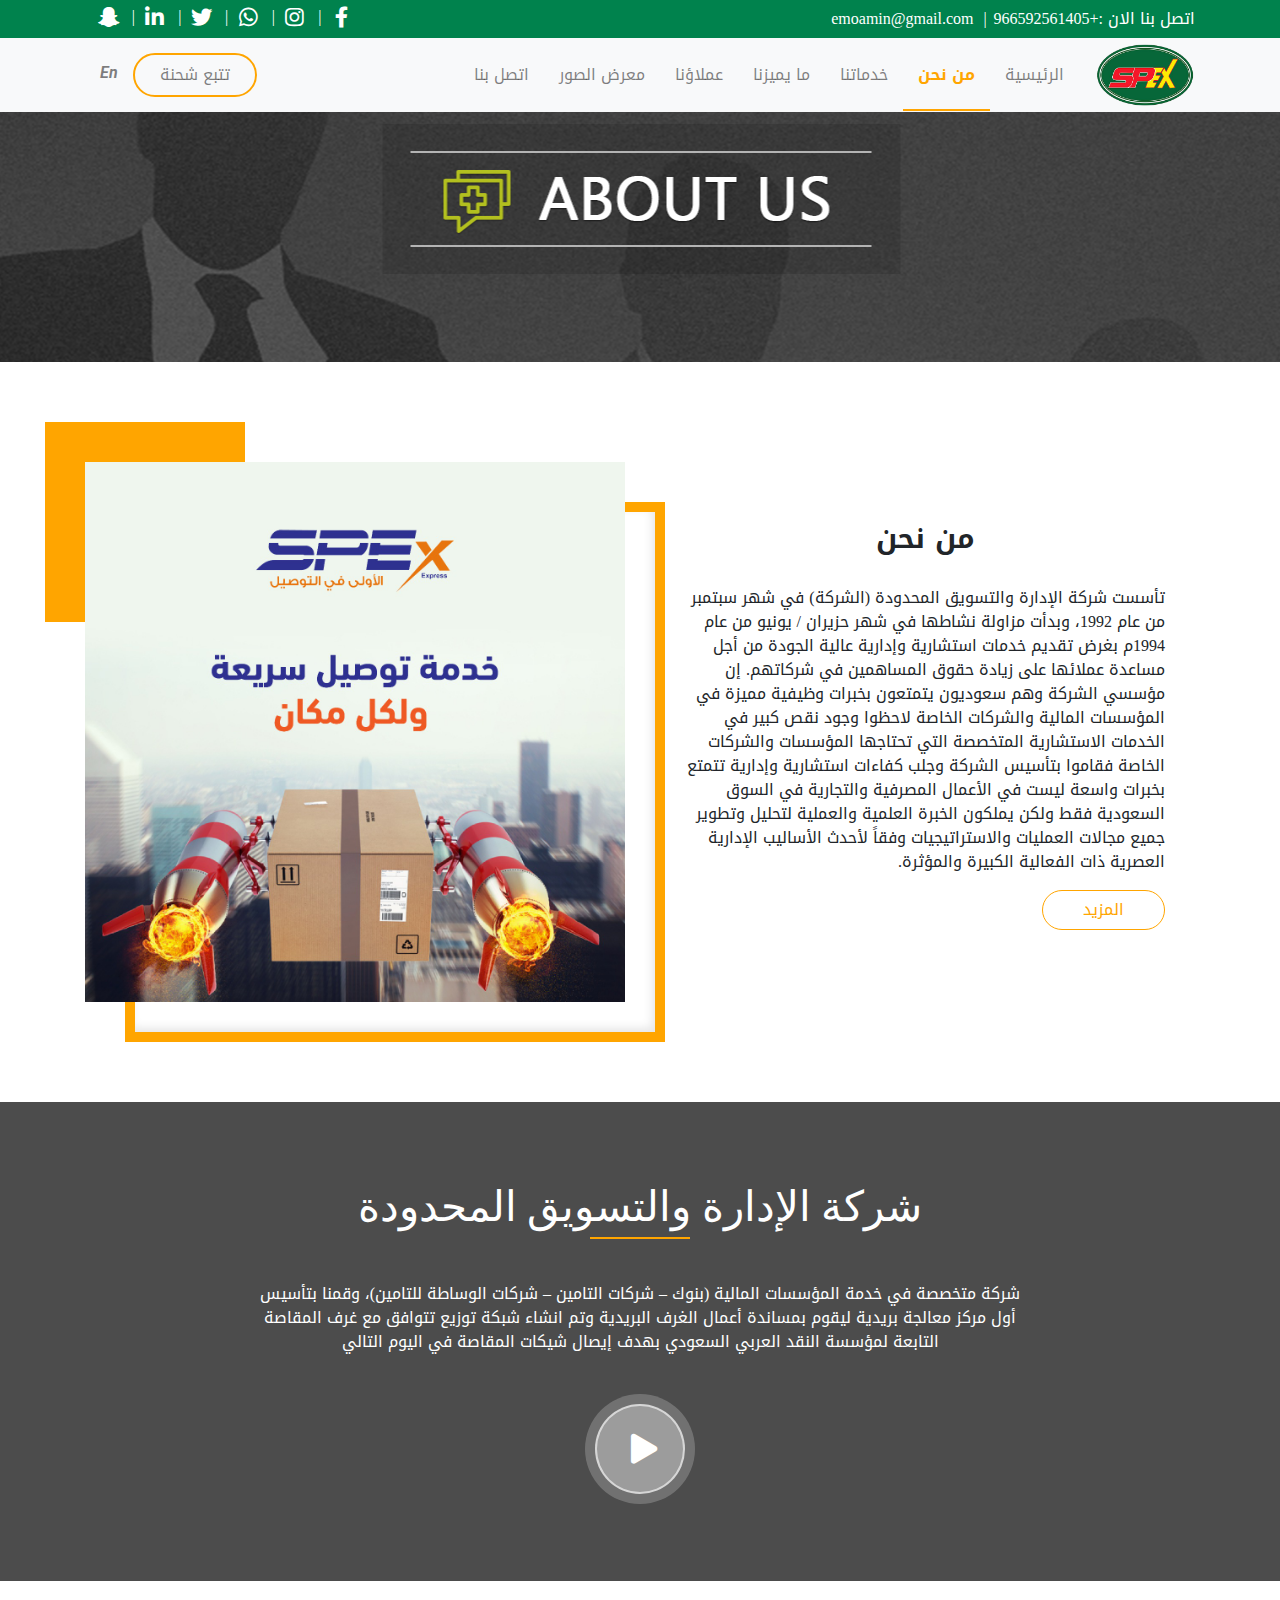
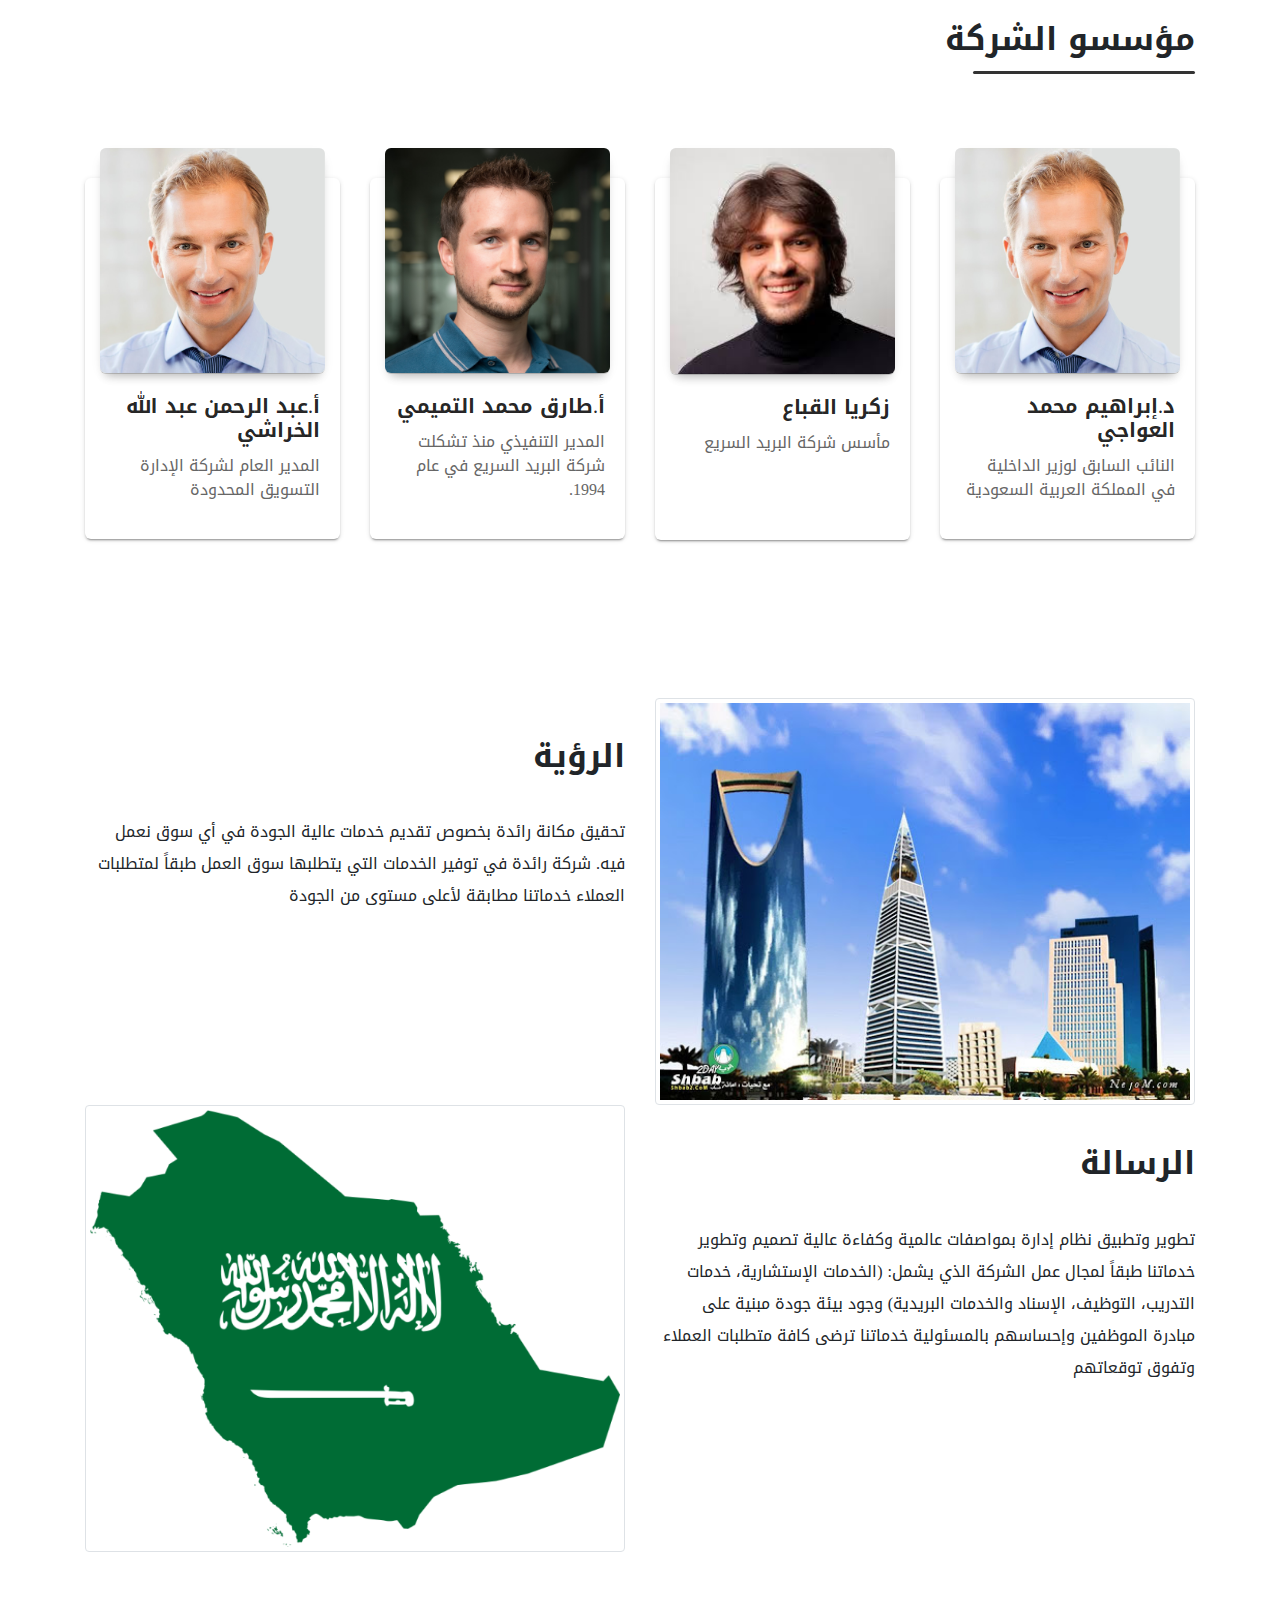
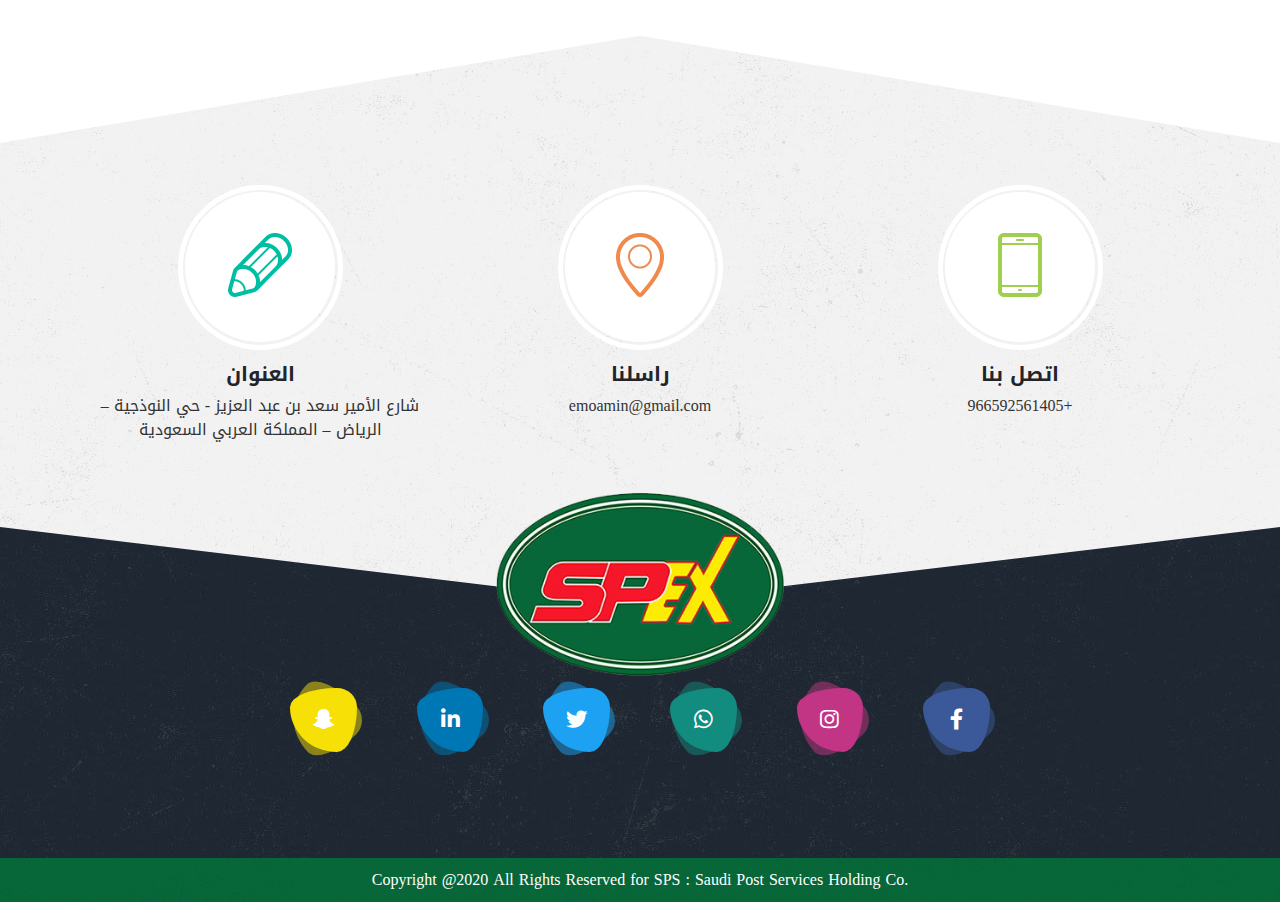
==== About.html @ b6dfa6f4 "sa" ====
<!DOCTYPE html>
<html lang="AR">
  <head>
    <meta charset="UTF-8"/>
    <meta name="viewport" content="width=device-width, initial-scale=1.0"/>
    <meta http-equiv="X-UA-Compatible" content="ie=edge"/>
    <title>SPEX</title>
    <!-- Faveicon -->
    <link rel="shortcut icon" href="images/spex.png" type="image/x-icon"/>
    <link rel="icon" href="img/spex.png" type="image/x-icon"/>
    <!-- Fonts-->
    <link href="https://fonts.googleapis.com/css2?family=Roboto:ital,wght@0,100;0,300;0,400;0,500;0,700;0,900;1,100;1,300;1,400;1,500;1,700;1,900&amp;display=swap" rel="stylesheet"/>
    <link rel="stylesheet" href="https://cdnjs.cloudflare.com/ajax/libs/animate.css/4.1.1/animate.min.css"/>
    <link rel="stylesheet" href="css/jquery.fancybox.min.css"/>
    <link rel="stylesheet" href="css/owl.theme.default.min.css"/>
    <link rel="stylesheet" href="css/owl.carousel.min.css"/>
    <!-- Font awesame Icon-->
    <link rel="stylesheet" href="css/fontawesome.min.css"/>
    <!-- Bootstrap 4.5v-->
    <link rel="stylesheet" href="css/bootstrap.rtl.css"/>
    <!-- My style-->
    <link rel="stylesheet" href="css/style.css"/>
  </head>
  <body>
    <!-- start Header-->
    <!--Start Header-->
    <header class="header">
      <div class="container">
        <div class="row">
          <div class="col-lg-6">
            <div class="info d-flex">
              <p>اتصل بنا الان :<a href="">+966592561405 </a></p>
              <p> <a href=""> emoamin@gmail.com</a></p>
            </div>
          </div>
          <div class="col-lg-6">
            <div class="icon-social-media">
              <ul class="list-unstyled d-flex justify-content-end">
                <li> <a class="facebook" href="https://www.facebook.com/spex2022" target="_blank"><i class="fab fa-facebook-f fa-fw fa-lg"></i></a></li>
                <li> <a class="instagram" href="https://www.instagram.com/spex2022" target="_blank"><i class="fab fa-instagram fa-fw fa-lg"></i></a></li>
                <li> <a class="whatsapp" href="https://wa.me/+966592561405?text=Send20%a20%quote " target="_blank"><i class="fab fa-whatsapp fa-fw fa-lg"></i></a></li>
                <li> <a class="twitter" href="https://twitter.com/spex2022" target="_blank"><i class="fab fa-twitter fa-fw fa-lg"></i></a></li>
                <li> <a class="linkedin" href="" target="_blank"><i class="fab fa-linkedin-in fa-fw fa-lg"></i></a></li>
                <li> <a class="snapchat" href="" target="_blank"><i class="fab fa-snapchat-ghost fa-fw fa-lg"></i></a></li>
              </ul>
            </div>
          </div>
        </div>
      </div>
    </header>
    <!--End Header-->
    <!--Start Nav                -->
    <nav class="navbar navbar-expand-lg navbar-light bg-light home">
      <div class="container"><a class="navbar-brand" href="index.html"> <img src="img/spex.png" alt="" width="100"/></a>
        <button class="navbar-toggler" type="button" data-toggle="collapse" data-target="#navbarSupportedContent" aria-controls="navbarSupportedContent" aria-expanded="false" aria-label="Toggle navigation"><span class="navbar-toggler-icon"></span></button>
        <div class="collapse navbar-collapse" id="navbarSupportedContent">
          <ul class="navbar-nav mr-auto">
            <li class=" nav-item "><a class="nav-link" href="home.html">الرئيسية </a></li>
            <li class="nav-item  active"><a class="nav-link" href="About.html">من نحن</a></li>
            <li class=" nav-item "><a class="nav-link" href="services.html">خدماتنا</a></li>
            <li class=" nav-item "><a class="nav-link" href="distinguishes .html">ما يميزنا</a></li>
            <li class=" nav-item "><a class="nav-link" href="clients.html">عملاؤنا</a></li>
            <li class=" nav-item "><a class="nav-link" href="gallery.html">معرض الصور</a></li>
            <li class=" nav-item "><a class="nav-link" href="contcat.html">اتصل بنا</a></li>
          </ul>
          <ul class="navbar-nav ml-auto">
            <li class="nav-item"><a class="nav-link Track" href="Track.html">تتبع شحنة</a></li>
            <li class="nav-item lang"><a class="nav-link" href="#">En</a></li>
          </ul>
        </div>
      </div>
    </nav>
    <!--end Header-->
    <!--Start About-->
    <section class="about about-page">
      <div class="container">
        <div class="row">
          <div class="col-lg-6">
            <div class="info">
              <h3 class="text-center">من نحن</h3>
              <p>تأسست شركة الإدارة والتسويق المحدودة (الشركة) في شهر سبتمبر من عام 1992، وبدأت مزاولة نشاطها في شهر حزيران / يونيو من عام 1994م بغرض تقديم خدمات استشارية وإدارية عالية الجودة من أجل مساعدة عملائها على زيادة حقوق المساهمين في شركاتهم. إن مؤسسي الشركة وهم سعوديون يتمتعون بخبرات وظيفية مميزة في المؤسسات المالية والشركات الخاصة لاحظوا وجود نقص كبير في الخدمات الاستشارية المتخصصة التي تحتاجها المؤسسات والشركات الخاصة فقاموا بتأسيس الشركة وجلب كفاءات استشارية وإدارية تتمتع بخبرات واسعة ليست في الأعمال المصرفية والتجارية في السوق السعودية فقط ولكن يملكون الخبرة العلمية والعملية لتحليل وتطوير جميع مجالات العمليات والاستراتيجيات وفقاً لأحدث الأساليب الإدارية العصرية ذات الفعالية الكبيرة والمؤثرة.</p><a class="btn" href="">المزيد</a>
            </div>
          </div>
          <div class="col-lg-6">
            <div class="image"><img class="w-100" src="img/about.jpg" alt=""/></div>
          </div>
        </div>
      </div>
    </section>
    <!--End -->
    <!--Start Video-->
    <section class="Video text-center">
      <div class="container">
        <div class="row">
          <div class="col-lg-12">
            <div class="video-info">
              <h3>شركة الإدارة والتسويق المحدودة</h3>
              <p>شركة متخصصة في خدمة المؤسسات المالية (بنوك – شركات التامين – شركات الوساطة للتامين)، وقمنا بتأسيس أول مركز معالجة بريدية ليقوم بمساندة أعمال الغرف البريدية وتم انشاء شبكة توزيع تتوافق مع غرف المقاصة التابعة لمؤسسة النقد العربي السعودي بهدف إيصال شيكات المقاصة في اليوم التالي </p><a class="icon" data-fancybox="gallery" href="https://www.youtube.com/watch?v=dhsJjRUKU1U"><i class="fas fa-play"></i></a>
            </div>
          </div>
        </div>
      </div>
    </section>
    <!--End Our video-->
    <!--Start Owner  -->
    <section class="owner">
      <div class="container">
        <h2>مؤسسو الشركة</h2>
        <div class="row">
          <div class="col-lg-3 mt-5 mb-5">
            <div class="card card-profile ml-auto mr-auto">
              <div class="card-header card-header-image"><a href="#pablo"><img class="img" src="img/team/team-23.jpg"/></a></div>
              <div class="card-body">
                <h5 class="card-title">د.إبراهيم محمد العواجي</h5>
                <p class="card-category text-gray">النائب السابق لوزير الداخلية في المملكة العربية السعودية</p>
              </div>
            </div>
          </div>
          <div class="col-lg-3 mt-5 mb-5">
            <div class="card card-profile ml-auto mr-auto">
              <div class="card-header card-header-image"><a href="#pablo"><img class="img" src="img/team/images.jpg"/></a></div>
              <div class="card-body">
                <h5 class="card-title"> زكريا القباع </h5>
                <p class="card-category text-gray">مأسس شركة البريد السريع</p>
              </div>
            </div>
          </div>
          <div class="col-lg-3 mt-5 mb-5">
            <div class="card card-profile ml-auto mr-auto">
              <div class="card-header card-header-image"><a href="#pablo"><img class="img" src="img/team/avatar_user_36692_1511968805.jpg"/></a></div>
              <div class="card-body">
                <h5 class="card-title">أ.طارق محمد التميمي</h5>
                <p class="card-category text-gray">المدير التنفيذي منذ تشكلت شركة البريد السريع في عام 1994. </p>
              </div>
            </div>
          </div>
          <div class="col-lg-3 mt-5 mb-5">
            <div class="card card-profile ml-auto mr-auto">
              <div class="card-header card-header-image"><a href="#pablo"><img class="img" src="img/team/team-23.jpg"/></a></div>
              <div class="card-body">
                <h5 class="card-title">أ.عبد الرحمن عبد الله الخراشي </h5>
                <p class="card-category text-gray">المدير العام لشركة الإدارة التسويق المحدودة</p>
              </div>
            </div>
          </div>
        </div>
      </div>
    </section>
    <!--End Owner-->
    <!--Start Vision-->
    <section class="Vision">
      <div class="container">
        <div class="row">
          <div class="col-lg-6">
            <div class="image"><img class="img-thumbnail w-100" src="img/123.jpg" alt=""/></div>
          </div>
          <div class="col-lg-6">
            <div class="info m-5">
              <h2>الرؤية</h2>
              <p>تحقيق مكانة رائدة بخصوص تقديم خدمات عالية الجودة في أي سوق نعمل فيه. شركة رائدة في توفير الخدمات التي يتطلبها سوق العمل طبقاً لمتطلبات العملاء خدماتنا مطابقة لأعلى مستوى من الجودة</p>
            </div>
          </div>
          <div class="col-lg-6">
            <div class="info m-5">
              <h2>الرسالة</h2>
              <p>تطوير وتطبيق نظام إدارة بمواصفات عالمية وكفاءة عالية تصميم وتطوير خدماتنا طبقاً لمجال عمل الشركة الذي يشمل: (الخدمات الإستشارية، خدمات التدريب، التوظيف، الإسناد والخدمات البريدية) وجود بيئة جودة مبنية على مبادرة الموظفين وإحساسهم بالمسئولية خدماتنا ترضى كافة متطلبات العملاء وتفوق توقعاتهم</p>
            </div>
          </div>
          <div class="col-lg-6">
            <div class="image"><img class="img-thumbnail w-100" src="img/soud.png" alt=""/></div>
          </div>
        </div>
      </div>
    </section>
    <!--End Vision  -->
    <!--Start Contact us-->
    <section class="contact-us">
      <div class="container">
        <div class="row">
          <div class="col-lg-4 text-center">
            <div class="box">
              <div class="image"><img src="img/icon1.png" alt=""/></div>
              <div class="body-box"> 
                <h5>اتصل بنا</h5>
                <p> <a href="tel:+966592561405" title="+966592561405">+966592561405</a></p>
              </div>
            </div>
          </div>
          <div class="col-lg-4 text-center">
            <div class="box">
              <div class="image"><img src="img/icon2.png" alt=""/></div>
              <div class="body-box"> 
                <h5>راسلنا</h5>
                <p> <a href="mailto:emoamin@gmail.com" title="emoamin@gmail.com">emoamin@gmail.com</a></p>
              </div>
            </div>
          </div>
          <div class="col-lg-4 text-center">
            <div class="box">
              <div class="image"><img src="img/icon3.png" alt=""/></div>
              <div class="body-box"> 
                <h5>العنوان</h5>
                <p> <a href="https://goo.gl/maps/3rjCbr1sp7eBbBm27">شارع الأمير سعد بن عبد العزيز - حي النوذجية – الرياض – المملكة العربي السعودية</a></p>
              </div>
            </div>
          </div>
        </div>
      </div>
    </section>
    <!--End Contact us-->
    <!--Start social-media-->
    <section class="social-media">
      <div class="container text-center">
        <div class="row"> 
          <div class="col-lg-12"><img class="logo" src="img/spex.png" alt=""/>
            <ul class="list-unstyled d-flex justify-content-center flex-wrap">
              <li> <a class="facebook" href="https://www.facebook.com/spex2022" target="_blank"><i class="fab fa-facebook-f fa-fw fa-lg"></i></a></li>
              <li> <a class="instagram" href="https://www.instagram.com/spex2022" target="_blank"><i class="fab fa-instagram fa-fw fa-lg"></i></a></li>
              <li> <a class="whatsapp" href="https://wa.me/+966592561405?text=Send20%a20%quote " target="_blank"><i class="fab fa-whatsapp fa-fw fa-lg"></i></a></li>
              <li> <a class="twitter" href="https://twitter.com/spex2022" target="_blank"><i class="fab fa-twitter fa-fw fa-lg"></i></a></li>
              <li> <a class="linkedin" href="" target="_blank"><i class="fab fa-linkedin-in fa-fw fa-lg"></i></a></li>
              <li> <a class="snapchat" href="" target="_blank"><i class="fab fa-snapchat-ghost fa-fw fa-lg"></i></a></li>
            </ul>
          </div>
        </div>
      </div>
    </section>
    <!--End social-media-->
    <!--Start Footer-->
    <footer class="footer text-center">
      <div class="container">
        <p>Copyright @2020 All Rights Reserved for SPS : Saudi Post Services Holding Co.</p>
      </div>
    </footer>
    <!--End Footer-->
    <!-- Start Scripts-->
    <script src="js/jquery-3.5.1.min.js"></script>
    <script src="https://cdn.rtlcss.com/bootstrap/v4.2.1/js/bootstrap.min.js"></script>
    <script src="js/owl.carousel.min.js"></script>
    <script src="js/jquery.fancybox.min.js"></script>
    <script src="js/main.js"></script>
  </body>
</html>
---- css/style.css ----
@font-face {
  font-family: "Droid Arabic Kufi";
  src: url("../font/DroidKufi-Regular.ttf");
}
@font-face {
  font-family: "Droid Arabic Kufi Bold";
  src: url("../font/DroidKufi-Bold.ttf");
}
body {
  font-family: "Amiri", serif;
  font-family: "Droid Arabic Kufi", serif;
  direction: rtl;
}

h1, h2, h3, h4, h5, h6 {
  font-family: "Droid Arabic Kufi Bold";
}

/* Start Header */
header.header {
  background-color: #00824d;
  /* max-height: 55px; */
  color: #fff;
}
header.header .info {
  padding: 7px 0;
}
@media (max-width: 576px) {
  header.header .info {
    flex-direction: column;
    flex-wrap: wrap;
    text-align: center;
  }
}
header.header .info p {
  position: relative;
  padding-left: 20px;
  margin: 0;
}
header.header .info p:first-child::after {
  content: "|";
  position: absolute;
  left: 10px;
  top: 0;
}
@media (max-width: 576px) {
  header.header .info p:first-child::after {
    display: none;
  }
}
header.header .icon-social-media ul {
  padding: 0;
  margin: 0;
}
@media (max-width: 576px) {
  header.header .icon-social-media ul {
    justify-content: center !important;
  }
}
header.header .icon-social-media ul li {
  position: relative;
}
header.header .icon-social-media ul li a {
  padding: 7px 10px;
  display: inline-block;
}
header.header .icon-social-media ul li a:hover {
  transform: scale(1.1);
  color: #076739;
}
header.header .icon-social-media ul li::after {
  content: "|";
  position: absolute;
  left: 0px;
  top: 5px;
}
header.header .icon-social-media ul li:last-child::after {
  content: "";
}
header.header a {
  text-decoration: none;
  color: #fff;
  transition: all 0.4s ease-in-out;
}
header.header a:hover {
  text-decoration: none;
  font-weight: bold;
}

/* End Header */
/* Start Nav Bar */
nav.navbar {
  padding: 0;
}
nav.navbar .navbar-nav .nav-link {
  padding-left: 15px;
  padding-right: 15px;
  transition: all 0.4s ease-in-out;
}
nav.navbar .navbar-nav .nav-link.Track {
  border: 2px solid orange;
  border-radius: 25px;
  padding-left: 25px;
  padding-right: 25px;
}
nav.navbar .navbar-nav .nav-link.Track:hover {
  background-color: orange;
  color: #fff;
}
nav.navbar .navbar-nav .nav-item.active .nav-link {
  color: #F6172A;
  position: relative;
  font-weight: bold;
  font-family: "Droid Arabic Kufi Bold";
}
nav.navbar .navbar-nav .nav-item.active .nav-link::after {
  content: "";
  position: absolute;
  top: 134%;
  right: 0;
  width: 100%;
  height: 2px;
  background-color: #F6172A;
}
@media (max-width: 767.98px) {
  nav.navbar .navbar-nav .nav-item.active .nav-link::after {
    top: 110%;
  }
}
nav.navbar .navbar-nav .nav-item.lang .nav-link {
  font-family: "Roboto", sans-serif;
  font-weight: bold;
  font-style: italic;
}
nav.navbar.home .nav-item.active .nav-link {
  color: orange;
}
nav.navbar.home .nav-item.active .nav-link::after {
  background-color: orange;
}

/* End Nav Bar */
/* Start About */
.about {
  padding: 100px 0;
  margin-top: 40px;
}
@media (max-width: 767.98px) {
  .about {
    margin-top: -150px;
    margin-bottom: 80px;
    padding: 0;
  }
}
.about .info {
  padding: 30px;
  margin-bottom: 30px;
  margin-top: 30px;
}
.about .info h3 {
  margin-bottom: 30px;
}
.about .info p {
  line-height: 1.5;
  letter-spacing: 1.2px;
}
.about .info a.btn {
  padding: 7px 40px;
  border: 1px solid orange;
  color: orange;
  border-radius: 25px;
  transition: all 0.4s ease-in-out;
}
.about .info a.btn:hover {
  background-color: orange;
  color: #fff;
}
.about .image {
  position: relative;
}
.about .image::before {
  content: "";
  position: absolute;
  top: -40px;
  left: -40px;
  width: 200px;
  height: 200px;
  background-color: orange;
  z-index: -1;
}
@media (max-width: 767.98px) {
  .about .image::before {
    left: -14px;
  }
}
.about .image::after {
  content: "";
  position: absolute;
  top: 40px;
  left: 40px;
  width: 100%;
  height: 100%;
  background-color: transparent;
  border: 10px solid orange;
  z-index: -1;
  box-shadow: inset -3px -4px 10px rgba(0, 0, 0, 0.1);
}
@media (max-width: 767.98px) {
  .about .image::after {
    left: 14px;
  }
}

/* End About */
/* Start service */
.service {
  padding: 80px 0;
  transform: skew(0deg, -5deg);
  -webkit-transform: skew(0deg, -5deg);
  background: url(../img/texture_dark.jpg);
}
.service h2 {
  transform: skew(0deg, 5deg);
  color: #fff;
  margin-bottom: 160px;
}
.service .card-icon {
  transform: skew(0deg, 5deg);
  background-color: #fff;
  border-radius: 20px;
  position: relative;
  margin-bottom: 140px;
  transition: all 0.3s ease-in-out;
}
.service .card-icon .image {
  background-color: #cfd8dc;
  border-radius: 50%;
  width: 150px;
  height: 150px;
  text-align: center;
  line-height: 150px;
  margin: 0 auto 20px;
  position: absolute;
  top: -75px;
  left: 50%;
  transform: translateX(-50%);
}
@media (max-width: 767.98px) {
  .service .card-icon .image {
    box-shadow: 0 0 5px rgba(0, 0, 0, 0.3);
  }
}
.service .card-icon .image img {
  width: 60%;
}
.service .card-icon .image::after {
  content: "";
  position: absolute;
  top: -5%;
  left: -5%;
  width: 110%;
  height: 110%;
  border-radius: 50%;
  background-color: transparent;
  border: 5px solid orange;
}
@media (max-width: 767.98px) {
  .service .card-icon .image::after {
    box-shadow: 0 0 5px rgba(0, 0, 0, 0.3);
  }
}
.service .card-icon .body-card-icon {
  padding: 10px;
  padding-top: 95px;
  padding-bottom: 20px;
}
.service .card-icon .body-card-icon h4 {
  margin-bottom: 25px;
}
.service .card-icon .body-card-icon a.btn {
  padding: 7px 40px;
  border: 1px solid orange;
  background-color: orange;
  color: #fff;
  border-radius: 25px;
  transition: all 0.4s ease-in-out;
  position: absolute;
  left: 50%;
  transform: translateX(-50%);
}
.service .card-icon .body-card-icon a.btn:hover {
  background-color: orange;
  color: #fff;
}
.service .card-icon:hover {
  box-shadow: 0 0 30px rgba(255, 255, 255, 0.5);
  transform: skew(0deg, 5deg) translateY(-10px);
}

/* End service */
/* Start clients */
.clients {
  padding: 80px 0;
  padding-bottom: 20px;
}
.clients h2 {
  position: relative;
  margin-bottom: 30px;
}
.clients h2::after {
  content: "";
  position: absolute;
  top: 130%;
  right: 0;
  background-color: orange;
  width: 100%;
  height: 2px;
}
.clients .owl-carousel .owl-item .item {
  padding: 20px 0;
}
.clients .owl-carousel .owl-item .item img {
  filter: grayscale(1);
  opacity: 0.8;
  transition: all 0.3s ease-in-out;
}
.clients .owl-carousel .owl-item .item img:hover {
  filter: grayscale(0);
  opacity: 1;
  box-shadow: 0 0 10px rgba(0, 0, 0, 0.2);
}
.clients .owl-carousel .owl-nav {
  position: absolute;
  left: 0;
  top: -67px;
}
.clients .owl-carousel .owl-nav button.owl-next, .clients .owl-carousel .owl-nav button.owl-prev {
  font-size: 35px;
  background-color: rgba(255, 165, 0, 0.5);
  width: 30px;
  height: 30px;
  line-height: 16px;
}
.clients .owl-carousel .owl-nav button.owl-next:focus, .clients .owl-carousel .owl-nav button.owl-prev:focus {
  border: none;
  outline: 0;
}
.clients .owl-carousel .owl-nav button.owl-next span, .clients .owl-carousel .owl-nav button.owl-prev span {
  position: relative;
  top: -2px;
}

/* End clients */
/* Start  */
.client-page {
  padding-top: 270px;
  position: relative;
}
.client-page::after {
  content: "";
  position: absolute;
  top: 0%;
  left: 0;
  width: 100%;
  height: 250px;
  background: url(../img/our-clients-bg.jpg) no-repeat center top fixed;
  /* background-size: cover; */
}

/* End */
/* Start service-page */
.service-page {
  padding-top: 270px;
  position: relative;
  transform: skew(0deg, 0deg);
  -webkit-transform: skew(0deg, 0deg);
}
.service-page::after {
  content: "";
  position: absolute;
  top: 0%;
  left: 0;
  width: 100%;
  height: 250px;
  background: url(../img/service-bg.jpg) no-repeat center top fixed;
  /* background-size: cover; */
}
.service-page .card-icon, .service-page h2 {
  transform: skew(0deg, 0deg);
  -webkit-transform: skew(0deg, 0deg);
}
.service-page .card-icon:hover, .service-page h2:hover {
  transform: skew(0deg, 0deg);
  -webkit-transform: skew(0deg, 0deg);
}

/* End service-page */
/* Start About  */
.about-page {
  padding-top: 350px;
  margin-top: 0;
  position: relative;
}
.about-page::after {
  content: "";
  position: absolute;
  top: 0%;
  left: 0;
  width: 100%;
  height: 250px;
  background: url(../img/about-bg.jpg) no-repeat center top fixed;
  /* background-size: cover; */
}

/* End About  */
/* Start owner */
.owner {
  padding: 40px 0;
}
.owner h2 {
  font-weight: 600;
  position: relative;
  margin-bottom: 40px;
}
.owner h2::after {
  position: absolute;
  content: "";
  width: 20%;
  height: 3px;
  background-color: #333;
  top: 130%;
  right: 0;
  border-radius: 5px;
}
.owner .card-profile {
  border: 0;
  margin-bottom: 30px;
  margin-top: 30px;
  border-radius: 6px;
  color: rgba(0, 0, 0, 0.87);
  background: #fff;
  width: 100%;
  box-shadow: 0 2px 2px 0 rgba(0, 0, 0, 0.14), 0 3px 1px -2px rgba(0, 0, 0, 0.2), 0 1px 5px 0 rgba(0, 0, 0, 0.12);
}
.owner .card-profile .card-header {
  position: relative;
  padding: 0;
  z-index: 1;
  margin-left: 15px;
  margin-right: 15px;
  margin-top: -30px;
  border-radius: 6px;
}
.owner .card-profile .card-header img {
  width: 100%;
  border-radius: 6px;
  pointer-events: none;
  box-shadow: 0 5px 15px -8px rgba(0, 0, 0, 0.24), 0 8px 10px -5px rgba(0, 0, 0, 0.2);
}
.owner .card-profile .card-body {
  height: 165px;
}
.owner .card-profile .card-body p {
  color: #666;
}

/* End owner */
/* Start Video */
section.Video {
  background: url(../img/bg.png) no-repeat center center fixed;
  background-size: cover;
  padding: 80px 0;
  position: relative;
}
section.Video::after {
  content: "";
  position: absolute;
  top: 0;
  left: 0;
  right: 0;
  bottom: 0;
  width: 100%;
  height: 100%;
  background-color: rgba(0, 0, 0, 0.7);
  z-index: 1;
}
section.Video .video-info {
  position: relative;
  z-index: 2;
}
section.Video .video-info h3 {
  font-family: "Niconne", cursive;
  position: relative;
  margin-bottom: 50px;
  color: #fff;
  font-size: 42px;
}
section.Video .video-info h3::after {
  content: "";
  position: absolute;
  top: 110%;
  left: 50%;
  transform: translateX(-50%);
  width: 100px;
  height: 2px;
  background-color: orange;
}
section.Video .video-info p {
  width: 70%;
  color: #fff;
  margin: auto;
  margin-bottom: 50px;
}
section.Video .video-info a.icon {
  position: relative;
  display: inline-block;
  width: 90px;
  height: 90px;
  border-radius: 50%;
  border: 2px solid rgba(255, 255, 255, 0.6);
  background: rgba(255, 255, 255, 0.3);
  transition: all 0.3s;
  z-index: 1;
}
section.Video .video-info a.icon i {
  position: absolute;
  top: 50%;
  left: 55%;
  font-size: 30px;
  color: #ffffff;
  transform: translate(-50%, -50%);
  transition: all 0.3s;
}
section.Video .video-info a.icon::before {
  position: absolute;
  content: "";
  top: -12px;
  left: -12px;
  right: -12px;
  bottom: -12px;
  background: rgba(255, 255, 255, 0.21);
  border-radius: 50%;
  transition: all 0.3s;
}
section.Video .video-info a.icon:hover {
  background: rgba(255, 255, 255, 0.6);
}
section.Video .video-info a.icon:hover i {
  color: #deb9bd;
}
section.Video .video-info a.icon:hover::before {
  top: 0;
  left: 0;
  right: 0;
  bottom: 0;
}

/* End Video */
/* Start .Vision */
.Vision {
  padding: 40px 0;
}
.Vision .info {
  margin: 40px 0 !important;
}
.Vision .info h2 {
  margin-bottom: 40px;
}
.Vision .info p {
  line-height: 2;
  letter-spacing: 1.2px;
}

/* End .Vision */
.gallery {
  padding: 80px 0;
  padding-top: 250px;
  position: relative;
}
.gallery::after {
  content: "";
  position: absolute;
  top: 0%;
  left: 0;
  width: 100%;
  height: 250px;
  background: url(../img/18948.jpg) no-repeat center bottom fixed;
  background-size: cover;
}
.gallery ul.nav {
  margin: 30px 0;
}
.gallery ul.nav li.nav-item {
  margin-left: 10px;
  margin-right: 10px;
}
@media (max-width: 576px) {
  .gallery ul.nav li.nav-item {
    margin-bottom: 10px;
  }
}
.gallery .my-shuffle-container .aspect__inner {
  margin-bottom: 20px;
}
.gallery .my-shuffle-container .aspect__inner img {
  width: 100%;
}

/* Start Slider */
.carousel {
  /* background: url(../img/Untitled-2.png) no-repeat center center ;
  background-size: cover; */
  height: calc(100vh - 110px);
}
.carousel .carousel-indicators {
  right: auto;
  bottom: 40px;
  left: 100px;
  -ms-flex-pack: center;
  justify-content: center;
  padding-right: 0;
  flex-direction: column;
  margin: 0;
}
@media (max-width: 767.98px) {
  .carousel .carousel-indicators {
    right: auto;
    top: 70px;
    left: 22px;
    justify-content: start;
    flex-direction: column;
  }
}
.carousel .carousel-indicators li {
  width: 20px;
  height: 20px;
}
@media (max-width: 767.98px) {
  .carousel .carousel-inner {
    overflow: initial;
  }
}
.carousel .carousel-inner .carousel-item {
  position: relative;
}
.carousel .carousel-inner .carousel-item .info {
  position: absolute;
  top: 50%;
  transform: translateY(-50%);
  right: 15%;
  width: 370px;
}
@media (max-width: 767.98px) {
  .carousel .carousel-inner .carousel-item .info {
    top: 100%;
    right: 0%;
    padding: 20px;
    transform: translateY(0);
  }
}
.carousel .carousel-inner .carousel-item .info h1 {
  margin-bottom: 30px;
  font-weight: bold;
}
.carousel .carousel-inner .carousel-item .info p {
  line-height: 1.5;
  letter-spacing: 1.2px;
}
.carousel .carousel-inner .carousel-item .info a.btn {
  padding: 7px 40px;
  border: 1px solid #F6172A;
  color: #F6172A;
  border-radius: 25px;
  transition: all 0.4s ease-in-out;
}
.carousel .carousel-inner .carousel-item .info a.btn:hover {
  background-color: #F6172A;
  color: #fff;
}
.carousel.home .carousel-item .info a.btn {
  border: 1px solid orange;
  color: orange;
}
.carousel.home .carousel-item .info a.btn:hover {
  background-color: orange;
  color: #fff;
}

/* End Slider */
/* Start  partners */
section.partners {
  padding: 80px 0;
  /* background-color: #f5f5f5; */
  position: relative;
}
@media (max-width: 767.98px) {
  section.partners {
    padding: 0;
  }
}
section.partners h2 {
  margin-bottom: 40px;
}
section.partners .card {
  margin-bottom: 50px;
  transition: all 0.4s ease-in-out;
  height: 350px;
}
section.partners .card:hover {
  transform: translateY(-20px);
  box-shadow: 0 0 15px rgba(0, 0, 0, 0.1);
}
section.partners .card img {
  padding: 10px;
  min-height: 60px;
  max-height: 130px;
}
section.partners .card .card-body {
  position: relative;
}
section.partners .card .card-body p {
  display: -webkit-box;
  height: 100px;
  -webkit-line-clamp: 4;
  -webkit-box-orient: vertical;
  overflow: hidden;
  text-overflow: ellipsis;
  line-height: 1.625;
}
section.partners .card .card-body a.btn {
  position: absolute;
  top: 92%;
  left: 50%;
  padding: 7px 40px;
  border: none;
  transform: translateX(-50%);
  background-color: #F6172A;
  color: #fff;
  border-radius: 25px;
}
section.partners .card.medil {
  margin-top: 150px;
  height: auto;
}
@media (max-width: 767.98px) {
  section.partners .card.medil {
    margin-top: 0;
  }
}
section.partners .card.medil img {
  padding: 10px;
  min-height: auto;
  max-height: fit-content !important;
}

/* Start  partners */
/* Start section.contact-us */
section.contact-us {
  /* background: url(../img/texture_2.png) #f2f2f2;
  clip-path: polygon(50% 20%, 100% 35%, 100% 100%, 0% 100%, 0 35%); */
  padding: 150px 0;
  margin-top: -100px;
  position: relative;
  /* img.logo {
    position: absolute;
  } */
}
section.contact-us::after {
  content: "";
  width: 100%;
  height: 100%;
  position: absolute;
  top: 0;
  left: 0;
  background: url(../img/texture_2.png) #f2f2f2;
  clip-path: polygon(50% 20%, 100% 35%, 100% 100%, 0% 100%, 0 35%);
  z-index: -1;
}
section.contact-us .box {
  padding-top: 150px;
  position: relative;
  z-index: 2;
}
@media (max-width: 767.98px) {
  section.contact-us .box {
    padding-top: 30px;
  }
}
section.contact-us .box .image {
  background-color: #fff;
  border-radius: 50%;
  width: 150px;
  height: 150px;
  line-height: 150px;
  margin: 0 auto 20px;
  position: relative;
}
@media (max-width: 767.98px) {
  section.contact-us .box .image {
    box-shadow: 0 0 5px rgba(0, 0, 0, 0.3);
  }
}
section.contact-us .box .image::after {
  content: "";
  position: absolute;
  top: -5%;
  left: -5%;
  width: 110%;
  height: 110%;
  border-radius: 50%;
  background-color: transparent;
  border: 5px solid #fff;
}
@media (max-width: 767.98px) {
  section.contact-us .box .image::after {
    box-shadow: 0 0 5px rgba(0, 0, 0, 0.3);
  }
}
section.contact-us .box p {
  color: #333;
}
section.contact-us .box p a {
  text-decoration: none;
  color: #333;
}

/* End section.contact-us */
/* Start  social-media */
.social-media {
  padding: 80px 0;
  /* background: url(../img/texture_dark.jpg); */
  margin-top: -260px;
  /* clip-path: polygon(50% 50%, 100% 35%, 100% 100%, 0% 100%, 0 35%); */
  position: relative;
}
.social-media::after {
  content: "";
  width: 100%;
  height: 100%;
  position: absolute;
  top: 0;
  left: 0;
  background: url(../img/texture_dark.jpg);
  clip-path: polygon(50% 50%, 100% 35%, 100% 100%, 0% 100%, 0 35%);
  z-index: -1;
}
.social-media img.logo {
  position: absolute;
  width: 300px;
  top: 60px;
  left: 50%;
  transform: translateX(-50%);
}
.social-media ul.list-unstyled {
  padding-top: 250px;
}
.social-media ul.list-unstyled li a {
  padding: 20px;
  margin: 10px 30px;
  text-decoration: none;
  color: #fff;
  border-radius: 70% 30% 30% 70%/30% 30% 70% 70%;
  background-color: #f00;
  position: relative;
  display: block;
}
.social-media ul.list-unstyled li a i {
  position: relative;
  z-index: 2;
}
.social-media ul.list-unstyled li a::after {
  content: "";
  position: absolute;
  width: 105%;
  height: 105%;
  background-color: rgba(255, 0, 0, 0.5);
  transform: rotate(46deg);
  top: -3px;
  left: -3px;
  border-radius: 70% 30% 30% 70%/30% 30% 70% 70%;
  z-index: 1;
  transition: all 0.4s ease-in-out;
}
.social-media ul.list-unstyled li a.facebook {
  background-color: #3B5998;
}
.social-media ul.list-unstyled li a.facebook::after {
  background-color: rgba(59, 89, 152, 0.5);
}
.social-media ul.list-unstyled li a.instagram {
  background-color: #C13584;
}
.social-media ul.list-unstyled li a.instagram::after {
  background-color: rgba(193, 53, 132, 0.5);
}
.social-media ul.list-unstyled li a.whatsapp {
  background-color: #128C7E;
}
.social-media ul.list-unstyled li a.whatsapp::after {
  background-color: rgba(18, 140, 126, 0.5);
}
.social-media ul.list-unstyled li a.twitter {
  background-color: #1DA1F2;
}
.social-media ul.list-unstyled li a.twitter::after {
  background-color: rgba(29, 161, 242, 0.5);
}
.social-media ul.list-unstyled li a.linkedin {
  background-color: #0077B5;
}
.social-media ul.list-unstyled li a.linkedin::after {
  background-color: rgba(0, 119, 181, 0.5);
}
.social-media ul.list-unstyled li a.snapchat {
  background-color: #F6E006;
}
.social-media ul.list-unstyled li a.snapchat::after {
  background-color: rgba(246, 224, 6, 0.5);
}
.social-media ul.list-unstyled li a:hover::after {
  transform: rotate(-385deg);
}

/* End  social-media */
/* Start Footter */
footer.footer {
  background: url(../img/texture_2.png) #076739;
  direction: ltr;
}
footer.footer p {
  margin: 0;
  padding: 10px 0;
  color: #fff;
}

/* End Footter */
/*Start contactus*/
section.Contcat-info {
  padding: 80px 0;
  background: url(../img/bg.png) no-repeat center center fixed;
  background-size: cover;
  position: relative;
}
section.Contcat-info::after {
  position: absolute;
  width: 100%;
  height: 100%;
  background-color: rgba(0, 0, 0, 0.8);
  top: 0;
  left: 0;
  z-index: 1;
}
section.Contcat-info .box-contact {
  width: 70%;
  margin: auto;
  background-color: rgba(51, 51, 51, 0.9);
  border-radius: 20px;
  padding: 20px;
  box-shadow: 0 0 20px rgba(0, 0, 0, 0.3);
  color: #fff;
  position: relative;
  z-index: 2;
}
@media (max-width: 767.98px) {
  section.Contcat-info .box-contact {
    width: 100%;
  }
}
@media (max-width: 767.98px) {
  section.Contcat-info .box-contact .form {
    margin-bottom: 40px;
  }
}

/*End contactus*/
/* Start Map */
.map iframe {
  width: 100%;
  height: 350px;
}

/* End Map */

/*# sourceMappingURL=style.css.map */
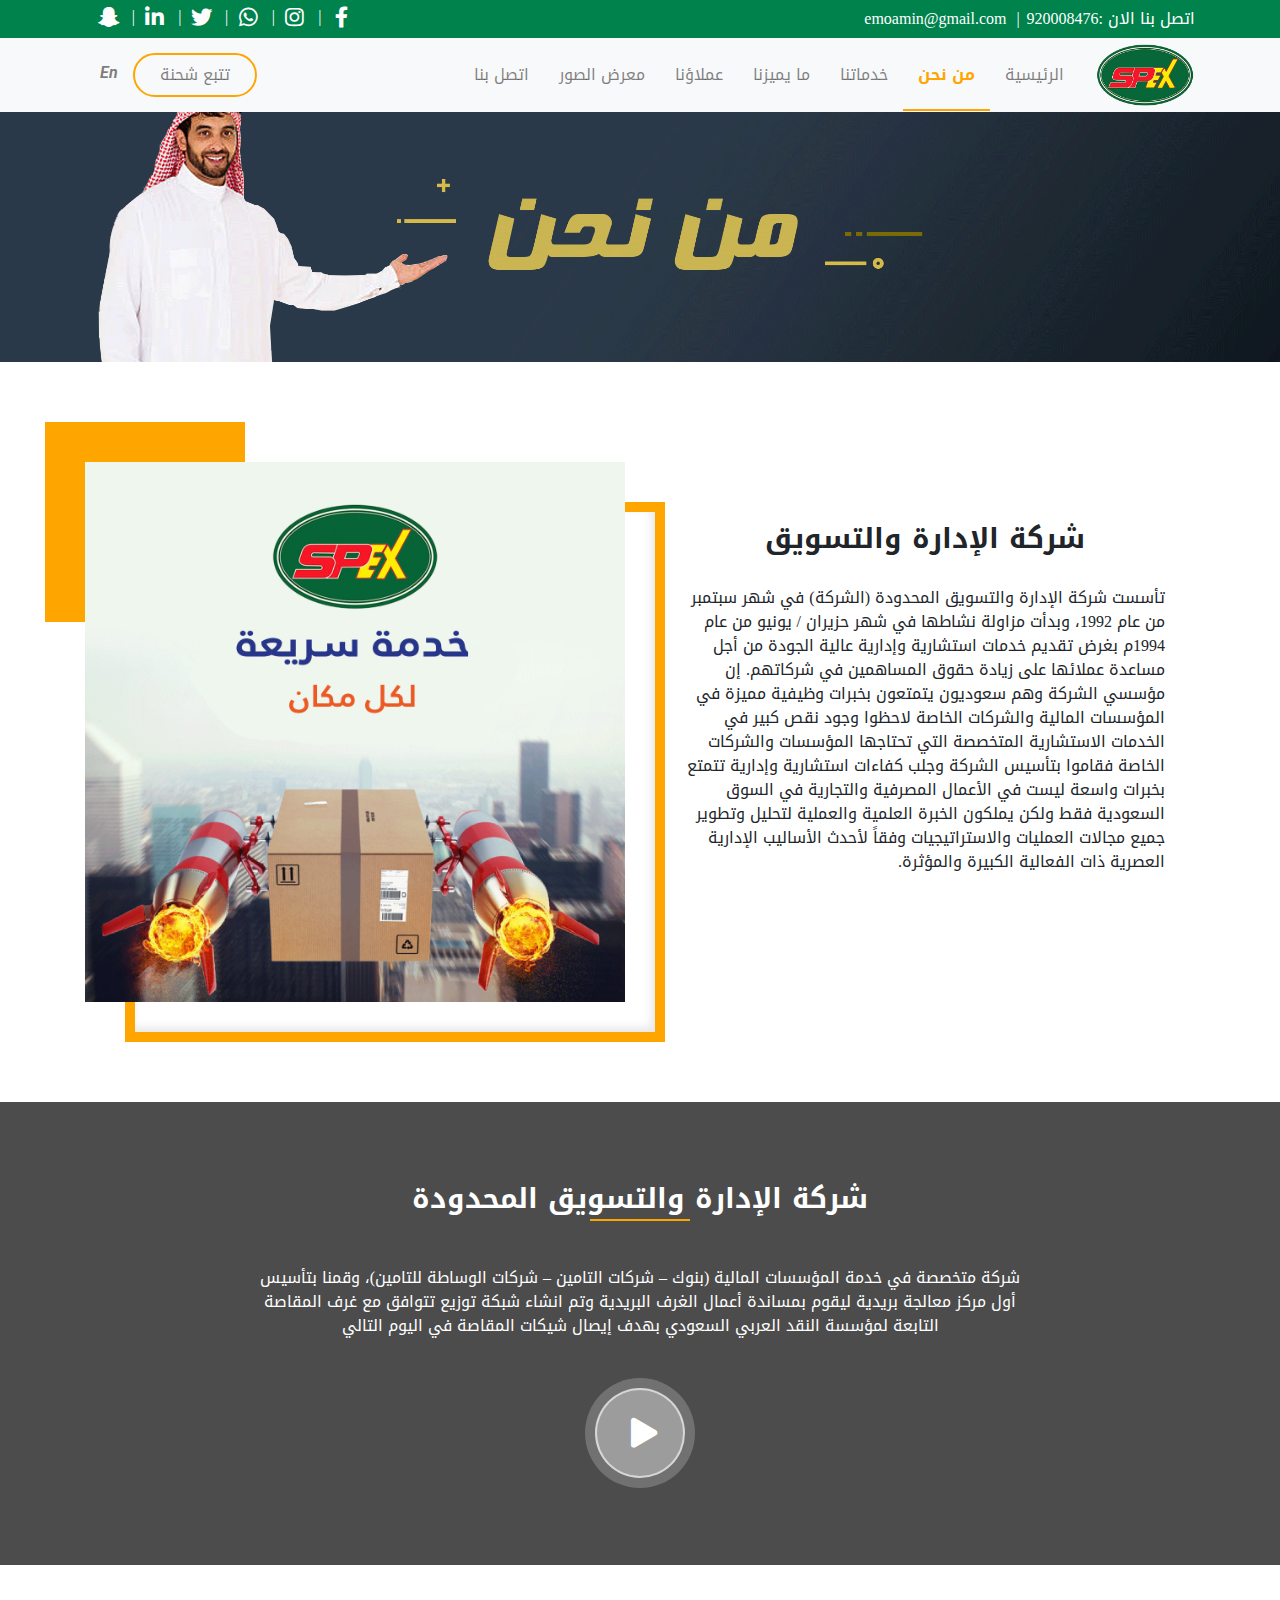
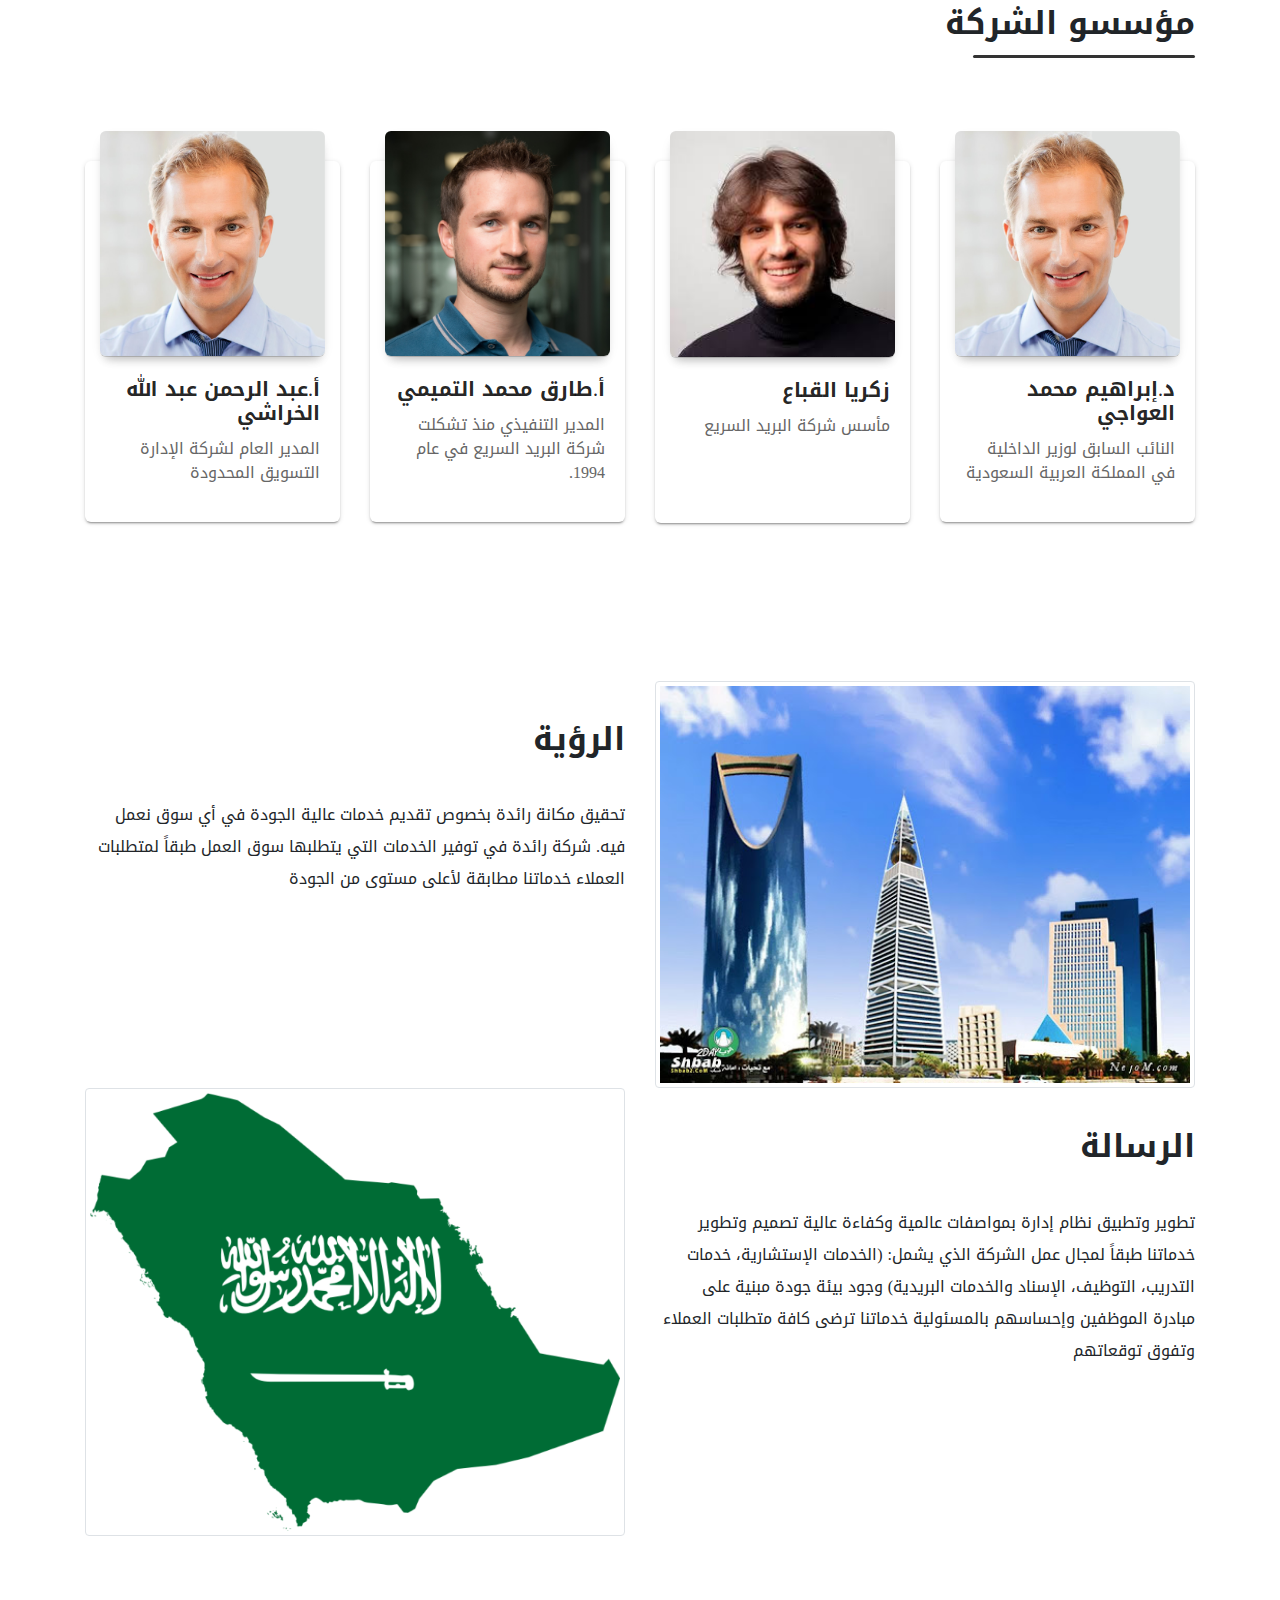
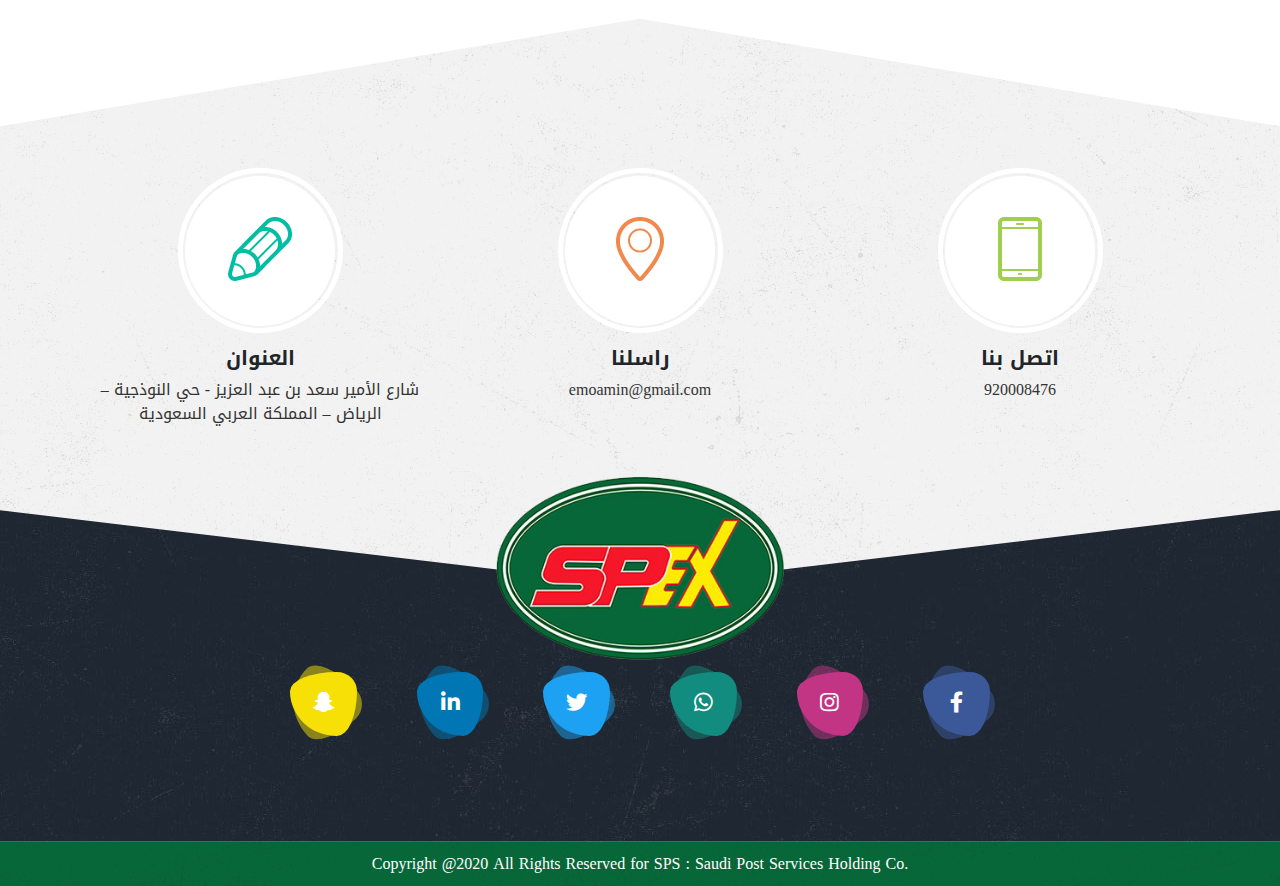
==== commit 6c8cc55f: "final" ====
--- a/About.html
+++ b/About.html
@@ -29,7 +29,7 @@
         <div class="row">
           <div class="col-lg-6">
             <div class="info d-flex">
-              <p>اتصل بنا الان :<a href="">+966592561405 </a></p>
+              <p>اتصل بنا الان :<a href="">920008476</a></p>
               <p> <a href=""> emoamin@gmail.com</a></p>
             </div>
           </div>
@@ -58,7 +58,7 @@
             <li class=" nav-item "><a class="nav-link" href="home.html">الرئيسية </a></li>
             <li class="nav-item  active"><a class="nav-link" href="About.html">من نحن</a></li>
             <li class=" nav-item "><a class="nav-link" href="services.html">خدماتنا</a></li>
-            <li class=" nav-item "><a class="nav-link" href="distinguishes .html">ما يميزنا</a></li>
+            <li class=" nav-item "><a class="nav-link" href="distinguishes.html">ما يميزنا</a></li>
             <li class=" nav-item "><a class="nav-link" href="clients.html">عملاؤنا</a></li>
             <li class=" nav-item "><a class="nav-link" href="gallery.html">معرض الصور</a></li>
             <li class=" nav-item "><a class="nav-link" href="contcat.html">اتصل بنا</a></li>
@@ -77,12 +77,12 @@
         <div class="row">
           <div class="col-lg-6">
             <div class="info">
-              <h3 class="text-center">من نحن</h3>
-              <p>تأسست شركة الإدارة والتسويق المحدودة (الشركة) في شهر سبتمبر من عام 1992، وبدأت مزاولة نشاطها في شهر حزيران / يونيو من عام 1994م بغرض تقديم خدمات استشارية وإدارية عالية الجودة من أجل مساعدة عملائها على زيادة حقوق المساهمين في شركاتهم. إن مؤسسي الشركة وهم سعوديون يتمتعون بخبرات وظيفية مميزة في المؤسسات المالية والشركات الخاصة لاحظوا وجود نقص كبير في الخدمات الاستشارية المتخصصة التي تحتاجها المؤسسات والشركات الخاصة فقاموا بتأسيس الشركة وجلب كفاءات استشارية وإدارية تتمتع بخبرات واسعة ليست في الأعمال المصرفية والتجارية في السوق السعودية فقط ولكن يملكون الخبرة العلمية والعملية لتحليل وتطوير جميع مجالات العمليات والاستراتيجيات وفقاً لأحدث الأساليب الإدارية العصرية ذات الفعالية الكبيرة والمؤثرة.</p><a class="btn" href="">المزيد</a>
-            </div>
-          </div>
-          <div class="col-lg-6">
-            <div class="image"><img class="w-100" src="img/about.jpg" alt=""/></div>
+              <h3 class="text-center">شركة الإدارة والتسويق</h3>
+              <p>تأسست شركة الإدارة والتسويق المحدودة (الشركة) في شهر سبتمبر من عام 1992، وبدأت مزاولة نشاطها في شهر حزيران / يونيو من عام 1994م بغرض تقديم خدمات استشارية وإدارية عالية الجودة من أجل مساعدة عملائها على زيادة حقوق المساهمين في شركاتهم. إن مؤسسي الشركة وهم سعوديون يتمتعون بخبرات وظيفية مميزة في المؤسسات المالية والشركات الخاصة لاحظوا وجود نقص كبير في الخدمات الاستشارية المتخصصة التي تحتاجها المؤسسات والشركات الخاصة فقاموا بتأسيس الشركة وجلب كفاءات استشارية وإدارية تتمتع بخبرات واسعة ليست في الأعمال المصرفية والتجارية في السوق السعودية فقط ولكن يملكون الخبرة العلمية والعملية لتحليل وتطوير جميع مجالات العمليات والاستراتيجيات وفقاً لأحدث الأساليب الإدارية العصرية ذات الفعالية الكبيرة والمؤثرة.</p>
+            </div>
+          </div>
+          <div class="col-lg-6">
+            <div class="image"><img class="w-100" src="img/about.png" alt=""/></div>
           </div>
         </div>
       </div>
@@ -173,6 +173,8 @@
       </div>
     </section>
     <!--End Vision  -->
+    <!-- Start Button Scroll Top--><a class="scroll-top"><i class="fas fa-chevron-up fa-lg"></i></a>
+    <!-- End Button Scroll Top-->
     <!--Start Contact us-->
     <section class="contact-us">
       <div class="container">
@@ -182,7 +184,7 @@
               <div class="image"><img src="img/icon1.png" alt=""/></div>
               <div class="body-box"> 
                 <h5>اتصل بنا</h5>
-                <p> <a href="tel:+966592561405" title="+966592561405">+966592561405</a></p>
+                <p> <a href="tel:920008476" title="920008476">920008476</a></p>
               </div>
             </div>
           </div>
--- a/css/style.css
+++ b/css/style.css
@@ -140,6 +140,8 @@
 }
 
 /* End Nav Bar */
+/* Start Slider */
+/* End Slider */
 /* Start About */
 .about {
   padding: 100px 0;
@@ -147,7 +149,7 @@
 }
 @media (max-width: 767.98px) {
   .about {
-    margin-top: -150px;
+    margin-top: 0;
     margin-bottom: 80px;
     padding: 0;
   }
@@ -159,6 +161,11 @@
 }
 .about .info h3 {
   margin-bottom: 30px;
+}
+@media (max-width: 767.98px) {
+  .about .info h3 {
+    font-size: 20px;
+  }
 }
 .about .info p {
   line-height: 1.5;
@@ -356,6 +363,11 @@
   padding-top: 270px;
   position: relative;
 }
+@media (max-width: 767.98px) {
+  .client-page {
+    padding-top: 140px;
+  }
+}
 .client-page::after {
   content: "";
   position: absolute;
@@ -363,8 +375,14 @@
   left: 0;
   width: 100%;
   height: 250px;
-  background: url(../img/our-clients-bg.jpg) no-repeat center top fixed;
+  background: url(../img/our-clients-bg.jpg) no-repeat center top;
   /* background-size: cover; */
+}
+@media (max-width: 767.98px) {
+  .client-page::after {
+    background-size: 100%;
+    height: 100px;
+  }
 }
 
 /* End */
@@ -375,6 +393,11 @@
   transform: skew(0deg, 0deg);
   -webkit-transform: skew(0deg, 0deg);
 }
+@media (max-width: 767.98px) {
+  .service-page {
+    padding-top: 125px;
+  }
+}
 .service-page::after {
   content: "";
   position: absolute;
@@ -384,6 +407,28 @@
   height: 250px;
   background: url(../img/service-bg.jpg) no-repeat center top fixed;
   /* background-size: cover; */
+}
+@media (max-width: 767.98px) {
+  .service-page::after {
+    background-size: 100%;
+    height: 100px;
+  }
+}
+.service-page .row {
+  display: -ms-flexbox;
+  display: flex;
+  -ms-flex-wrap: wrap;
+  flex-wrap: wrap;
+  margin-left: -15px;
+  flex-direction: column;
+  margin-right: -15px;
+  max-height: 2500px;
+}
+@media (max-width: 767.98px) {
+  .service-page .row {
+    max-height: unset;
+    flex-direction: row;
+  }
 }
 .service-page .card-icon, .service-page h2 {
   transform: skew(0deg, 0deg);
@@ -401,6 +446,11 @@
   margin-top: 0;
   position: relative;
 }
+@media (max-width: 767.98px) {
+  .about-page {
+    padding-top: 80px;
+  }
+}
 .about-page::after {
   content: "";
   position: absolute;
@@ -408,8 +458,14 @@
   left: 0;
   width: 100%;
   height: 250px;
-  background: url(../img/about-bg.jpg) no-repeat center top fixed;
-  /* background-size: cover; */
+  background: url(../img/about1.png) no-repeat center center;
+  background-size: cover;
+}
+@media (max-width: 767.98px) {
+  .about-page::after {
+    background-size: 100%;
+    height: 100px;
+  }
 }
 
 /* End About  */
@@ -489,11 +545,9 @@
   z-index: 2;
 }
 section.Video .video-info h3 {
-  font-family: "Niconne", cursive;
   position: relative;
   margin-bottom: 50px;
   color: #fff;
-  font-size: 42px;
 }
 section.Video .video-info h3::after {
   content: "";
@@ -572,11 +626,67 @@
 }
 
 /* End .Vision */
+/* Start distinguishes */
+.distinguishes {
+  padding: 80px 0;
+  padding-top: 350px;
+  position: relative;
+  background: url(../img/texture_dark.jpg);
+}
+@media (max-width: 767.98px) {
+  .distinguishes {
+    padding-top: 120px;
+  }
+}
+.distinguishes::after {
+  content: "";
+  position: absolute;
+  top: 0%;
+  left: 0;
+  width: 100%;
+  height: 250px;
+  background: url(../img/distinguishes1.png) no-repeat center center;
+  background-size: cover;
+}
+@media (max-width: 767.98px) {
+  .distinguishes::after {
+    background-size: 100%;
+    height: 100px;
+  }
+}
+.distinguishes .card {
+  position: relative;
+}
+.distinguishes .card .image {
+  width: 80%;
+  margin: auto;
+  position: absolute;
+  top: -50px;
+  box-shadow: 0 0 5px rgba(0, 0, 0, 0.2);
+  left: 50%;
+  transform: translateX(-50%);
+  border-radius: 6px;
+  pointer-events: none;
+  box-shadow: 0 5px 15px -8px rgba(0, 0, 0, 0.24), 0 8px 10px -5px rgba(0, 0, 0, 0.2);
+}
+.distinguishes .card .image img {
+  max-height: 200px;
+}
+.distinguishes .card .card-body {
+  padding-top: 170px;
+}
+
+/* End distinguishes */
 .gallery {
   padding: 80px 0;
   padding-top: 250px;
   position: relative;
 }
+@media (max-width: 767.98px) {
+  .gallery {
+    padding-top: 140px;
+  }
+}
 .gallery::after {
   content: "";
   position: absolute;
@@ -584,8 +694,14 @@
   left: 0;
   width: 100%;
   height: 250px;
-  background: url(../img/18948.jpg) no-repeat center bottom fixed;
+  background: url(../img/18948.jpg) no-repeat center center;
   background-size: cover;
+}
+@media (max-width: 767.98px) {
+  .gallery::after {
+    background-size: 100%;
+    height: 140px;
+  }
 }
 .gallery ul.nav {
   margin: 30px 0;
@@ -608,9 +724,14 @@
 
 /* Start Slider */
 .carousel {
-  /* background: url(../img/Untitled-2.png) no-repeat center center ;
-  background-size: cover; */
+  background: url(../img/bg-2.png) no-repeat center center;
+  background-size: cover;
   height: calc(100vh - 110px);
+}
+@media (max-width: 767.98px) {
+  .carousel {
+    height: auto;
+  }
 }
 .carousel .carousel-indicators {
   right: auto;
@@ -625,8 +746,8 @@
 @media (max-width: 767.98px) {
   .carousel .carousel-indicators {
     right: auto;
-    top: 70px;
-    left: 22px;
+    top: 305px;
+    left: 3px;
     justify-content: start;
     flex-direction: column;
   }
@@ -634,6 +755,14 @@
 .carousel .carousel-indicators li {
   width: 20px;
   height: 20px;
+  background-color: #f5f5f5;
+}
+@media (max-width: 767.98px) {
+  .carousel .carousel-indicators li {
+    width: 15px;
+    height: 15px;
+    background-color: #ddd;
+  }
 }
 @media (max-width: 767.98px) {
   .carousel .carousel-inner {
@@ -642,25 +771,63 @@
 }
 .carousel .carousel-inner .carousel-item {
   position: relative;
+  padding-top: 80px;
+  /* &:first-child {
+    background: url(../img/1.png)no-repeat center top;
+    height: calc(100vh - 110px);
+  }
+  &:nth-child(2) {
+    background: url(../img/2.png)no-repeat center top;
+    height: calc(100vh - 110px);
+  }
+  &:nth-child(3) {
+    background: url(../img/3.png)no-repeat center top;
+    height: calc(100vh - 110px);
+  } */
+}
+@media (max-width: 767.98px) {
+  .carousel .carousel-inner .carousel-item {
+    padding-top: 20px;
+  }
+}
+.carousel .carousel-inner .carousel-item img {
+  width: 90% !important;
+  border: 5px solid #fff;
+  box-shadow: 0 0 10px rgba(0, 0, 0, 0.2);
+}
+@media (max-width: 767.98px) {
+  .carousel .carousel-inner .carousel-item img {
+    margin-bottom: 20px;
+  }
 }
 .carousel .carousel-inner .carousel-item .info {
-  position: absolute;
+  /* position: absolute;
   top: 50%;
   transform: translateY(-50%);
-  right: 15%;
-  width: 370px;
-}
-@media (max-width: 767.98px) {
-  .carousel .carousel-inner .carousel-item .info {
+  right: 15%;*/
+  width: 90%;
+  /* @media (max-width: 767.98px) {
     top: 100%;
     right: 0%;
     padding: 20px;
     transform: translateY(0);
+  } */
+}
+@media (max-width: 767.98px) {
+  .carousel .carousel-inner .carousel-item .info {
+    margin-bottom: 20px;
+    text-align: center;
+    width: 100%;
   }
 }
 .carousel .carousel-inner .carousel-item .info h1 {
   margin-bottom: 30px;
   font-weight: bold;
+}
+@media (max-width: 767.98px) {
+  .carousel .carousel-inner .carousel-item .info h1 {
+    font-size: 22px;
+  }
 }
 .carousel .carousel-inner .carousel-item .info p {
   line-height: 1.5;
@@ -676,6 +843,22 @@
 .carousel .carousel-inner .carousel-item .info a.btn:hover {
   background-color: #F6172A;
   color: #fff;
+}
+.carousel.home {
+  background: url(../img/bg-3.png) no-repeat center center;
+  background-size: cover;
+}
+.carousel.home .carousel-item {
+  /* padding-top: 0; */
+}
+.carousel.home .carousel-item .info {
+  /* right: auto;
+  left: 15%; */
+}
+@media (max-width: 767.98px) {
+  .carousel.home .carousel-item .info {
+    margin-bottom: 40px;
+  }
 }
 .carousel.home .carousel-item .info a.btn {
   border: 1px solid orange;
@@ -754,6 +937,30 @@
 }
 
 /* Start  partners */
+a.scroll-top {
+  width: 40px;
+  height: 40px;
+  border-radius: 5px;
+  background-color: #00824d;
+  position: fixed;
+  bottom: 20px;
+  right: 20px;
+  color: #fff;
+  text-decoration: none;
+  text-align: center;
+  line-height: 40px;
+  z-index: 999;
+  box-shadow: 0 0 10px rgba(0, 0, 0, 0.9);
+  transition: all 0.4s ease-in-out;
+  cursor: pointer;
+  display: none;
+}
+a.scroll-top:hover {
+  background-color: #014d2e;
+  box-shadow: none;
+  color: #eee;
+}
+
 /* Start section.contact-us */
 section.contact-us {
   /* background: url(../img/texture_2.png) #f2f2f2;
